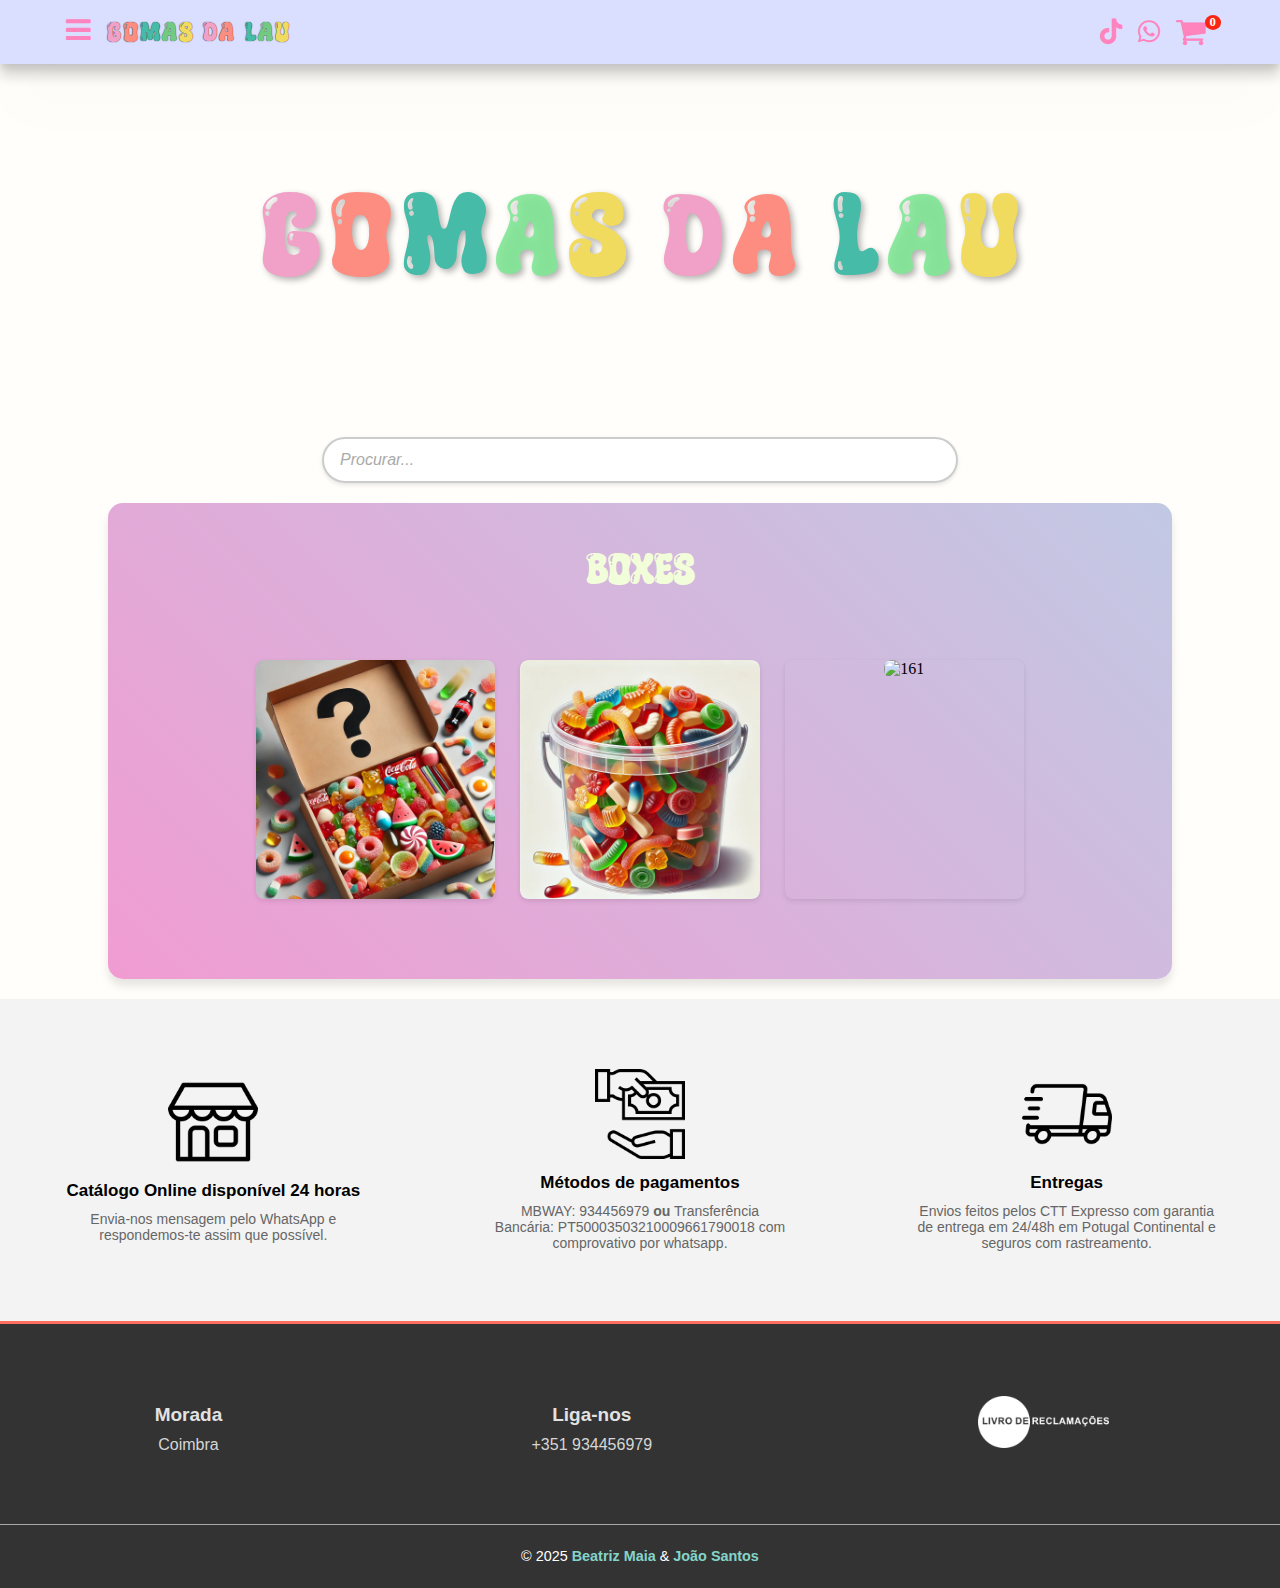
==== boxes.html @ c2cde763 "fixes" ====
<!DOCTYPE html>
<html lang="pt-PT">
<head>
    <meta charset="UTF-8">
    <meta name="viewport" content="width=device-width, initial-scale=1.0">
    <link rel="stylesheet" href="utils.css" type="text/css" >
    <link rel="stylesheet" href="styles.css" type="text/css" >
    <link rel="stylesheet" href="css/boxes.css" type="text/css" >

    <link rel="stylesheet" href="https://cdnjs.cloudflare.com/ajax/libs/font-awesome/5.15.3/css/all.min.css">
    <link rel="stylesheet" href="https://cdnjs.cloudflare.com/ajax/libs/font-awesome/4.7.0/css/font-awesome.min.css">
    
    <!-- PDF -->
    <script src="https://cdnjs.cloudflare.com/ajax/libs/jspdf/2.5.1/jspdf.umd.min.js"></script>
    <link rel="icon" type="image/png" href="images/candy.png">


    <title>GOMASDALAU</title>
</head>
<body>
    <div class="emojis">

        <div class="emoji">
            🍬
        </div>
        <div class="emoji">
            🍫
        </div>
        <div class="emoji">
            🍰
        </div>
        <div class="emoji">
            🧁
        </div>
        <div class="emoji">
            🍭
        </div>
        <div class="emoji">
            🧸
        </div>
        <div class="emoji">
            🍓
        </div>
        <div class="emoji">
            🐻‍❄️
        </div>
        <div class="emoji">
            🌈
        </div>
        <div class="emoji">
            📍
        </div>
        
      </div>

      <header> 
        <nav class="nav_bar">
            <div class="menu_1">
            <div class="menu">
                <button id="menu-toggle" aria-label="Abrir menu">
                    <i class="fa fa-bars" aria-hidden="true"></i>
                </button>
                <div id="menu-content" class="menu-dropdown">
                    <ul>
                        <li><a href="index.html">Todos os produtos</a></li>
                        <li><a href="gomaskilo.html">Gomas ao Kilo</a></li>
                        <li><a href="tuboslinhas.html">Tubos e Linhas</a></li>
                        <li><a href="linguas.html">Linguas</a></li>
                        <li><a href="pastilhas.html">Pastilhas</a></li>
                        <li><a href="gomasxxl.html">Gomas XXL</a></li>
                        <li><a href="gomaspicantes.html">Gomas Picantes</a></li>
                        <li><a href="marshmallows.html">Marshmallows</a></li>
                        <li><a href="chocolates.html">Chocolates</a></li>
                        <li><a href="outros.html">Outros</a></li>
                    </ul>
                </div>
            </div>
            
            
            <div class="nomeloja" onclick="window.location.href='index.html'" onmouseover="this.style.cursor='pointer'">
                <span style="color: #f1a1c7;">G</span>
                <span style="color: #FD8D81;">O</span>
                <span style="color: #46BBA8;">M</span>
                <span style="color: #80e795e6;">A</span>
                <span style="color: #f1db5f;">S</span>
                <span style="color: #f1a1c7; margin-left:5%">D</span>
                <span style="color: #FD8D81; margin-right:5%">A</span>
                <span style="color: #46BBA8;">L</span>
                <span style="color: #80e795e6;">A</span>
                <span style="color: #f1db5f;">U</span>
            </div>
        </div>
            <ul>
                <li>
                    <a href="https://www.tiktok.com/@gomasdalau" target="_blank">
                        <i class="fab fa-tiktok"></i>
                    </a>
                </li>
                <li>
                    <a href="https://wa.me/+351934456979" target="_blank">
                        <i class="fab fa-whatsapp"></i>
                    </a>
                </li>
                <li>
                    <a id="cart-icon" onclick="updateCartPopup()">
                        <i class="fa fa-shopping-cart" style="font-size:2rem;"></i>
                        <span id="cart-count">0</span>
                    </a>
                </li>
            </ul>
        </nav>
    </header>
    
    


    <!-- Cart Popup -->
    <div id="cart-popup" class="cart-popup">
        <div class="cart-popup-content">
            <div id="close-popup" class="close-popup" onclick="switchToCart()">
                <span id="close-popup-span">&times;</span>
            </div>
            <h3 id="cart-title">Carrinho 🛒</h3>
            <h5 id="cart-error" style="color:red;"></h5>
            
            <div id="cart-view">
                <div id="cart-items-list"></div> <!-- Cart items will be displayed here -->
                <p id="total-price">Total: 0€</p>
                <input type="checkbox" id="sacoINDIVIDUAL" name="extra-bag" value="Quer um saco extra para separar as gomas?" onchange="toggleInput()">
                <label for="sacoINDIVIDUAL">Quer um saco extra para separar as gomas?</label>
                <input type="number" id="quantity" name="quantity" min="1" max="100" disabled onchange="updateNSacos()">
                <button id="next-btn" onclick="switchToDetails()">Continuar</button>
            </div>

            <div id="details-view" style="display: none;">
                <div class="details">
                    <div>
                        <input type="text" id="user-name" placeholder="Primeiro Nome" autocomplete="off">
                    </div>
                    <div>
                        <input type="text" id="user-name2" placeholder="Apelido" autocomplete="off">
                    </div>
                    <div>
                        <input type="email" id="user-email" placeholder="Email" autocomplete="off">
                    </div>
                    <div>
                        <select id="user-country" name="country" onchange="calcularPortes();">
                            <option value="none" disabled selected>Escolha o seu país</option>
                            <option value="Alemanha">Alemanha</option>
                            <option value="Áustria">Áustria</option>
                            <option value="Bélgica">Bélgica</option>
                            <option value="Eslováquia">Eslováquia</option>
                            <option value="Eslovénia">Eslovénia</option>
                            <option value="França">França</option>
                            <option value="Grécia">Grécia</option>
                            <option value="Holanda">Holanda</option>
                            <option value="Hungria">Hungria</option>
                            <option value="Irlanda">Irlanda</option> 
                            <option value="Itália">Itália</option>
                            <option value="Lituânia">Lituânia</option>
                            <option value="República Checa">República Checa</option>
                            <option value="Estónia">Estónia</option>
                            <option value="Finlândia">Finlândia</option>
                            <option value="Letónia">Letónia</option>
                            <option value="Malta">Malta</option>
                            <option value="Polónia">Polónia</option>
                            <option value="Suécia">Suécia</option>
                            <option value="Dinamarca">Dinamarca</option>
                            <option value="Espanha">Espanha</option>
                            <option value="Portugal Continental">Portugal Continental</option>
                            <option value="Portugal Ilhas">Portugal Ilhas</option>
                        </select>                   
                    </div>
                    <div>
                        <input type="text" id="user-address" placeholder="Morada" autocomplete="off">
                    </div>
                    <div>
                        <input type="text" id="user-postalcode" placeholder="Código postal" autocomplete="off">
                    </div>
                    <div>
                        <input type="number" id="user-phone" placeholder="Telefone" autocomplete="off">
                    </div> 
                    <div>
                        <input type="number" id="user-nif" placeholder="NIF (fatura)" autocomplete="off">
                    </div>
                </div>

                <div style="display:flex; justify-content: center;">
                    <div style="width:80%;">
                        <p id="total-price2">Total: 0€</p>
                        <div class="desconto">
                            <input type="text" id="desconto" placeholder="Código de desconto" autocomplete="off"> 
                            <button id="aplicar-desconto" onclick="applyDiscount()">Aplicar</button>
                        </div>
                        
                        <div class="details-btns">
                            <button id="em-mao" onclick="em_mao()" style="background-color: #FD8D81;">Em mão</button>
                            <button id="download-pdf-btn" onclick="generatePDF()" disabled>Download PDF</button>
                        </div>
                        </div>  
                    
                    </div>
                 </div>
        </div>
    </div>
    

    <section class="titulo"> 
        <p id="titulo_loja">
            <span style="color: #f1a1c7; text-shadow: 3px 3px 6px rgba(0, 0, 0, 0.3);">G</span>
            <span style="color: #FD8D81; text-shadow: 3px 3px 6px rgba(0, 0, 0, 0.3);">O</span>
            <span style="color: #46BBA8; text-shadow: 3px 3px 6px rgba(0, 0, 0, 0.3);">M</span>
            <span style="color: #80e795e6; text-shadow: 3px 3px 6px rgba(0, 0, 0, 0.3);">A</span>
            <span style="color: #f1db5f; text-shadow: 3px 3px 6px rgba(0, 0, 0, 0.3);">S</span>
            <span style="color: #f1a1c7; margin-left:1.2%; text-shadow: 3px 3px 6px rgba(0, 0, 0, 0.3);">D</span>
            <span style="color: #FD8D81; margin-right:1.2%; text-shadow: 3px 3px 6px rgba(0, 0, 0, 0.3);">A</span>
            <span style="color: #46BBA8; text-shadow: 3px 3px 6px rgba(0, 0, 0, 0.3);">L</span>
            <span style="color: #80e795e6; text-shadow: 3px 3px 6px rgba(0, 0, 0, 0.3);">A</span>
            <span style="color: #f1db5f; text-shadow: 3px 3px 6px rgba(0, 0, 0, 0.3);">U</span>
        </p>        
    </section>


    <input type="text" id="search-bar" placeholder="Procurar..." onkeyup="searchProducts()">


    <main>
        <section class="section_produtos">
            <div class="produtos_header">

            <p id="titulo_produtos">Boxes</p>

            <div class="produtos_boxes">
                <div class="produto" id="8001">
                    <div class="img-container">
                        <img src="images/categoria-boxes.jpg" alt="159" border="0">
                        <div class="overlay">
                            <p class="nome">Box Mistério</p>
                            <select id="preço-box" class="sabores">
                                <option value="10">10€</option>
                                <option value="20">20€</option>
                                <option value="30">30€</option>
                                <option value="40">40€</option>
                                <option value="50">50€</option>
                            </select>
                            <button class="selecionar-box" data-id="8001">Selecionar</button>
                        </div>
                    </div>
                </div>
                <div class="produto" id="8002">
                    <div class="img-container">
                        <img src="images/balde.jpeg" alt="160" border="0">
                        <div class="overlay">
                            <p class="nome">Balde 2,5 kilos (tubos, linguas,linhas, gomas e marshmallow)</p>
                            <p class="descricao">30€ cada</p>
                            <button class="selecionar-box" data-id="8002">Selecionar</button>
                        </div>
                    </div>
                </div>
                <div class="produto" id="8003">
                    <div class="img-container">
                        <img src="https://i.ibb.co/bMYB4TYL/Captura-de-ecr-2025-02-04-034018.png" alt="161" border="0">
                        <div class="overlay">
                            <p class="nome">Box degustação</p>
                            <select id="preço-box2" class="sabores">
                                <option value="1">1 goma de cada</option>
                                <option value="2">2 gomas de cada</option>
                            </select>
                            <button class="selecionar-box" data-id="8003">Selecionar</button>
                        </div>
                    </div>
                </div>
               
               
            </div>
            <button id="ver-mais" class="ver-mais">Ver Mais</button>


        </section>
        <section class="info-section">
            <div class="info-item">
                <img src="images/shop.png" alt="Loja">
                <h3>Catálogo Online disponível 24 horas</h3>
                <p>Envia-nos mensagem pelo WhatsApp e respondemos-te assim que possível.</p>
            </div>
            <div class="info-item">
                <img src="images/pay.png" alt="Pagamento">
                <h3>Métodos de pagamentos</h3>
                <p>MBWAY: 934456979 <b>ou</b> Transferência Bancária: PT50003503210009661790018 com comprovativo por whatsapp. </p>
            </div>
            <div class="info-item">
                <img src="images/express-delivery.png" alt="Entregas">
                <h3>Entregas</h3>
                <p>Envios feitos pelos CTT Expresso com garantia de entrega em 24/48h em Potugal Continental e seguros com rastreamento.</p>
            </div>
        </section>
    </main>

    <button id="goToTop">↑</button>

   
    <section class="contactos">
        <div class="contactos-item">
            <h3>Morada</h3>
            <p>Coimbra</p>
        </div>
        <div class="contactos-item">
            <h3>Liga-nos</h3>
            <p>+351 934456979</p>
        </div>
        <div class="contactos-item">
            <a href="https://www.livroreclamacoes.pt/Inicio/" target="_blank" rel="noopener noreferrer" style="display:inline-block">
                <img src="images/livro_reclamacao.png" alt="livro_reclamacoes">
            </a>
        </div>
    </section>
   <footer>
    <p>
        &copy; 2025 
        <a href="https://github.com/BeatrizMaia02" target="_blank">Beatriz Maia</a> 
        & <a href="https://github.com/joaosantoss12" target="_blank">João Santos</a | All rights reserved
    </p>
</footer>

    <script src="javascript.js"></script>
    
</body>
</html>
---- utils.css ----
@font-face {
    font-family: "SuperShiny";
    src: url("fonts/SuperShiny.ttf") format("truetype");
}

@import url("https://fonts.googleapis.com/css2?family=Arimo:ital,wght@0,400..700;1,400..700&display=swap");

*{
    margin:0;
    padding:0;   
}

/* SCROLLBAR */
::-webkit-scrollbar
{
	width: 12px;
  background-color: #333333;
	
}

::-webkit-scrollbar-thumb
{
	background-color:#F1A1C7;
}

.emoji {
    color: #fff;
    font-size: 25px;
    font-family: Arial;
    text-shadow: 0 0 5px #000;
  }
  
  @-webkit-keyframes emojis-fall {
    0% {
      top: -10%;
    }
    100% {
      top: 100%;
    }
  }
  @-webkit-keyframes emojis-shake {
    0% {
      -webkit-transform: translateX(0px);
      transform: translateX(0px);
    }
    50% {
      -webkit-transform: translateX(20px);
      transform: translateX(20px);
    }
    100% {
      -webkit-transform: translateX(0px);
      transform: translateX(0px);
    }
  }
  @keyframes emojis-fall {
    0% {
      top: -10%;
    }
    100% {
      top: 100%;
    }
  }
  @keyframes emojis-shake {
    0% {
      transform: translateX(0px);
    }
    25% {
      transform: translateX(15px);
    }
    50% {
      transform: translateX(-15px);
    }
    100% {
      transform: translateX(0px);
    }
  }
  
  .emoji {
    position: fixed;
    top: -10%;
    z-index:-1;
    -webkit-user-select: none;
    -moz-user-select: none;
    -ms-user-select: none;
    user-select: none;
    cursor: default;
    -webkit-animation-name: emojis-fall, emojis-shake;
    -webkit-animation-duration: 5s, 3s;
    -webkit-animation-timing-function: linear, ease-in-out;
    -webkit-animation-iteration-count: infinite, infinite;
    -webkit-animation-play-state: running, running;
    animation-name: emojis-fall, emojis-shake;
    animation-duration: 5s, 3s;
    animation-timing-function: linear, ease-in-out;
    animation-iteration-count: infinite, infinite;
    animation-play-state: running, running;
  }
  .emoji:nth-of-type(0) {
    left: 1%;
    -webkit-animation-delay: 0s, 0s;
    animation-delay: 0s, 0s;
  }
  .emoji:nth-of-type(1) {
    left: 10%;
    -webkit-animation-delay: 1s, 1s;
    animation-delay: 1s, 1s;
  }
  .emoji:nth-of-type(2) {
    left: 20%;
    -webkit-animation-delay: 6s, 0.5s;
    animation-delay: 6s, 0.5s;
  }
  .emoji:nth-of-type(3) {
    left: 30%;
    -webkit-animation-delay: 4s, 2s;
    animation-delay: 4s, 2s;
  }
  .emoji:nth-of-type(4) {
    left: 40%;
    -webkit-animation-delay: 2s, 2s;
    animation-delay: 2s, 2s;
  }
  .emoji:nth-of-type(5) {
    left: 50%;
    -webkit-animation-delay: 8s, 3s;
    animation-delay: 8s, 3s;
  }
  .emoji:nth-of-type(6) {
    left: 60%;
    -webkit-animation-delay: 6s, 2s;
    animation-delay: 6s, 2s;
  }
  .emoji:nth-of-type(7) {
    left: 70%;
    -webkit-animation-delay: 2.5s, 1s;
    animation-delay: 2.5s, 1s;
  }
  .emoji:nth-of-type(8) {
    left: 80%;
    -webkit-animation-delay: 1s, 0s;
    animation-delay: 1s, 0s;
  }
  .emoji:nth-of-type(9) {
    left: 90%;
    -webkit-animation-delay: 3s, 1.5s;
    animation-delay: 3s, 1.5s;
  }






body{
    background-position: center;
    background-repeat: no-repeat;
    background-size: cover;
    text-align:center;
    background: #fffefb;
    background-size: 200% 200%;
}

header{
    position: sticky;
    top: 0;
    z-index: 99;
    background-color: #fff;
    box-shadow: rgba(0, 0, 0, 0.01) 0px 54px 55px, rgba(214, 214, 214, 0.12) 0px -12px 30px, rgba(94, 94, 94, 0.12) 0px 4px 6px, rgba(0, 0, 0, 0.17) 0px 12px 13px, rgba(0, 0, 0, 0.09) 0px -3px 5px;
}
.nav_bar {
    display: flex;
    justify-content: space-between;
    height: 64px; 
    background-color: #dadfff;
    padding:0 50px;
    
}

.nomeloja{
    display: flex;
    align-items: center;
    text-transform: uppercase;
    font-size: 1.9rem;
    font-family: "SuperShiny";
    letter-spacing: 2px;
    text-shadow: #000 0px 0px 1px;
}

.nav_bar > ul{
    display: flex;
    padding-right: 24px;
    gap: 16px;
    align-items: center;
}

.nav_bar > ul > li{
    list-style: none;
}

.nav_bar > ul > li > a{
    text-decoration: none;
    color: var(--dark-gray);
    font-size: 1rem;
    
}

.hbar-container{
    display: flex;
    justify-content: space-between;
    align-items: center;
}

i.fa-tiktok {
    font-size: 1.6em; /* Adjust the size of the Instagram icon */
    color: #ff84be; /* Set the color of the icon */
    text-decoration: none; /* Remove underline */
}

i.fa-tiktok:hover {
    color: #ff71b9; /* Change color on hover */
    cursor: pointer;
}

i.fa-whatsapp {
    font-size: 1.6em; /* Adjust the size of the Instagram icon */
    color: #ff84be; /* Set the color of the icon */
    text-decoration: none; /* Remove underline */
}

i.fa-whatsapp:hover {
    color: #ff71b9; /* Change color on hover */
    cursor:pointer;
}

i.fa-shopping-cart {
    font-size: 1.6em; /* Adjust the size of the Instagram icon */
    color: #ff84be; /* Set the color of the icon */
    text-decoration: none; /* Remove underline */
}
i.fa-shopping-cart:hover{
    color: #ff71b9; /* Change color on hover */
    cursor:pointer;
}
#cart-count{
  font-size: 1.5em;
  color: #ff84be;
}




#titulo_loja{
  font-family: "SuperShiny";  
  font-size: 8rem;
  padding: 100px 0;
}

#titulo_loja span{
  margin: 0 -1%;
}



@media screen and (max-width: 991px) {
  #titulo_loja{
    font-size: 4.5rem;}

  .contactos {
    padding: 50px 0;
      flex-direction: column;
      align-items: center;
      gap: 25px;
  }

  .contactos-item {
      text-align: center;
  }

}

@media screen and (max-width: 576px) {
 
  #titulo_loja{
    font-family: "SuperShiny";  
    font-size: 3.5rem;
    padding: 100px 0;
  }
  
  .nav_bar{
      padding:0 0px;
  }

  .nav_bar > ul{
    padding-right: 20px;
    gap: 10px;
    align-items: center;
  }

  
  .contactos {
    flex-direction: column;
    align-items: center;
  }

.contactos-item {
    text-align: center;
    margin-bottom: 20px;
  }
  
  }


  @media screen and (max-width: 350px) {
 
    #titulo_loja{
      font-family: "SuperShiny";  
      font-size: 3rem;
      padding: 100px 0;
    }
    
    .nav_bar{
        padding:0 0px;
    }
  
    .nav_bar > ul{
      padding-right: 20px;
      gap: 5px;
      align-items: center;
    }
  
    .nav_bar > ul > li i {
      font-size: 20px; 
  }
  
    
    .contactos {
      flex-direction: column;
      align-items: center;
    }
  
  .contactos-item {
      text-align: center;
      margin-bottom: 20px;
    }
    
    }


.info-section {
  display: flex;
  justify-content: space-around;
  align-items: center;
  background-color: #f3f3f3;
  padding: 70px 0;
  font-family: 'Arimo', sans-serif;
}

.contactos{
  display: flex;
  justify-content: space-around;
  align-items: center;
  background-color: #333;
  padding: 70px 0;
  font-family: 'Arimo', sans-serif;
  border-top: 3px solid #FF6F61; 
}

.info-item {
  text-align: center;
  max-width: 300px;
}

.contactos-item {
  text-align: center;
  max-width: 300px;
  color: #e2e2e2;
}

.contactos-item  h3 {
  margin: 10px 0;
  font-size: 19px;
}

.contactos-item  p {
  color: #d6d6d6;
  font-size: 16px;
}
.contactos-item img {
  width: 80%;
  height: 80%;
}
.info-item img {
  width: 30%;
  height: 30%;
}

.info-item h3 {
  margin: 10px 0;
  font-size: 17px;
}

.info-item p {
  color: #666;
  font-size: 14px;
}


footer {
  background-color: #333; /* Fundo escuro */
  color: #fff; /* Texto claro para contraste */
  padding: 20px 10px; /* Espaçamento interno */
  text-align: center; /* Centralizar conteúdo */
  font-size: 0.9rem; /* Tamanho de fonte ajustado */
  border-top: 1px solid #a9a9a9; /* Linha decorativa no topo */
  font-family: 'Arial', sans-serif; /* Tipografia moderna */

  z-index: 99;
}

footer p {
  margin: 0; /* Remover margens padrão */
  line-height: 1.6; /* Melhorar espaçamento entre linhas */
}

footer a {
  color: #84d4c9;/* Cor destacada para links */
  text-decoration: none; /* Remover sublinhado */
  font-weight: bold; /* Links em negrito */
}

footer a:hover {
  text-decoration: underline; /* Mostrar sublinhado ao passar o rato */
}
---- styles.css ----
#titulo_produtos{
    font-family: "SuperShiny";
    font-size: 40px;
    margin-top: 20px;
    color: rgb(255, 255, 216);
}

#search-bar {
  padding: 12px 16px;
  font-size: 16px;
  width: 100%;
  max-width: 600px;
  margin: 20px auto;
  display: block;
  border: 2px solid #ccc;
  border-radius: 25px;
  outline: none;
  box-shadow: 0 2px 4px rgba(0, 0, 0, 0.1);
  transition: all 0.3s ease;
}

#search-bar:focus {
  border-color: #efa6cd;
  box-shadow: 0 4px 8px rgba(167, 76, 175, 0.2);
}

#search-bar::placeholder {
  color: #aaa;
  font-style: italic;
}

#kilos-label{
  font-weight: bold;
  letter-spacing: 1.5px;
  color: #46BBA8;
  text-shadow: 0 1px 1px rgba(0, 0, 0, 0.5);
  font-family: 'Arial', sans-serif; /* Tipografia moderna */
}
#kilos{
  font-weight: bold;
  border-radius: 9px;
  padding: 5px 10px;
  border: 1px solid #288071;
}
#kilos::placeholder{
  color:black;
}




.section_produtos {
    display: flex;
    flex-direction: column;
    align-items: center;
    justify-content: center;
    flex-wrap: wrap;
    margin: 20px auto; 
    padding: 20px;
    width: 80%; 
    max-width: 1200px; 
    background: linear-gradient(45deg, #ff8ecc, #a1e8f1); 
    background-size: 200% 200%; 
    border-radius: 15px; 
    box-shadow: 0 7px 8px rgba(0, 0, 0, 0.1); 
    animation: gradientAnimation 3s ease infinite; 
}

@keyframes gradientAnimation {
    0% {
        background-position: 0% 50%;
    }
    50% {
        background-position: 100% 50%;
    }
    100% {
        background-position: 0% 50%;
    }
}
.section_produtos {
    padding: 20px;
    text-align: center;
    z-index: 1;
}

.section_produtos p#titulo_produtos {
    font-size: 3em;
    margin-bottom: 20px;
    color: #f2fed9;
}

.produtos {
    max-width: 100%;
    display: grid;
    grid-template-columns: repeat(5, 1fr);
    gap: 33px;
    padding: 10px;
} 


.indisponivel img {
  filter: grayscale(100%);
  opacity: 0.5;
}

.indisponivel .selecionar {
  cursor: not-allowed;
  background-color: grey;
}





.produto {
    position: relative;
    overflow: hidden;
    border-radius: 8px;
    box-shadow: 0 2px 5px rgba(0, 0, 0, 0.1);
    transition: transform 0.2s ease;
    width: 100%; /* Flexible width to adapt to grid layout */
    aspect-ratio: 1; /* Enforces a square shape */
}
.produto:hover {
    transform: scale(1.05);
    transition: transform 0.3s ease;
}

.selected::after {
  content: "✅";
  position: absolute;
  top: 10px; /* Adjust as needed */
  right: 10px; /* Adjust as needed */
  font-size: 1.2rem; /* Adjust size */
  color: #007622; /* Match the border color or another accent color */
  background-color: white; /* Optional: Add background for better visibility */
  border-radius: 50%; /* Optional: Rounded background */
  padding: 0.3rem; /* Optional: Space around emoji */
}


.img-container {
    position: relative;
    width: 100%;
    height: 100%;
}

.img-container img {
    width: 100%;
    height: 100%;
    object-fit: cover; /* Ensures the image fills the container without distortion */
    border-radius: 8px;
}

.overlay {
    position: absolute;
    top: 0;
    left: 0;
    width: 100%;
    height: 100%;
    background: rgba(255, 255, 255, 0.8);
    opacity: 0;
    display: flex;
    flex-direction: column;
    justify-content: center;
    align-items: center;
    transition: opacity 0.3s ease;
    border-radius: 8px;
}

.produto:hover .overlay {
    opacity: 1;
}

.overlay .nome {
    font-size: 1.4rem;
    color: #3d3c3c;
    margin-bottom: 10px;
    font-weight: bold;
    font-family: "SuperShiny";
    letter-spacing: 1.5px; /* Ajustar espaçamento entre letras */
}

.overlay .descricao {
    font-size: 1rem;
    color: #4e4e4e;
    margin-bottom: 4%;
    text-align: center;
    font-weight: 600;
}

.overlay .selecionar, 
.overlay .selecionar-tl, 
.overlay .selecionar-li, 
.overlay .selecionar-pa, 
.overlay .selecionar-xxl,
.overlay .selecionar-pic,
.overlay .selecionar-ma,
.overlay .selecionar-cho,
.overlay .selecionar-box,
.overlay .selecionar-outros,
.overlay .selecionar-tll,
.overlay .selecionar-gtll{
    padding: 10px 15px;
    background-color: #46BBA8;
    color: white;
    border: none;
    border-radius: 4px;
    font-size: 0.9rem;
    transition: background 0.3s ease;
    font-family: 'Arimo', sans-serif;
}

.overlay .selecionar:hover, 
.overlay .selecionar-tl:hover, 
.overlay .selecionar-li:hover, 
.overlay .selecionar-pa:hover, 
.overlay .selecionar-xxl:hover,
.overlay .selecionar-pic:hover,
.overlay .selecionar-ma:hover,
.overlay .selecionar-cho:hover,
.overlay .selecionar-box:hover,
.overlay .selecionar-outros:hover,
.overlay .selecionar-tll:hover,
.overlay .selecionar-gtll:hover{
    background-color: #2f8e82;
    background-color: #f589bb;
    cursor: pointer;
    font-family: 'Arimo', sans-serif;
}

#kilos-label{
  font-size: 1.2em;
  font-family: 'Arial', sans-serif; /* Tipografia moderna */
}


/* SHOPPING CART */
.click-notification {
  position: fixed;
  top: 20px; 
  left: 50%;
  transform: translateX(-50%); 
  background-color: #F1A1C7;
  color: #fff;
  padding: 10px;
  border-radius: 5px;
  font-size: 14px;
  font-weight: bold;
  box-shadow: 0 4px 8px rgba(0, 0, 0, 0.2);
  z-index: 1000;
  pointer-events: none;
  transition: opacity 0.5s ease, transform 0.5s ease;
  opacity: 1;
}

#cart-icon {
  position: relative;
  text-decoration: none;
  color: #FD8D81;
  font-size: 1.5rem;
}

#cart-icon:hover {
  color: #46BBA8;
}

#cart-count {
  position: absolute;
  top: -25%;
  right: -50%;
  background: #fa2613;
  color: white;
  border-radius: 50%;
  padding: 0 5px;
  font-size: 0.8rem;
  font-weight: bold;
}


/* Cart Popup Styles */
.cart-popup {
  display: none; 
  position: fixed;
  top: 0;
  left: 0;
  width: 100%;
  height: 100%;
  background-color: rgba(0, 0, 0, 0.5);
  z-index: 9999; 
  justify-content: center;
  align-items: center;
}

.cart-popup-content {
  background-color: #dadfff;
  padding: 10px;
  border-radius: 10px;
  width: 100%;
  max-width: 400px;
  text-align: center;
  box-shadow: 0 4px 8px rgba(0, 0, 0, 0.1);
}

#close-popup {
  display: flex;
  justify-content: flex-end;
  font-size: 2rem;
}
#close-popup span:hover {
  color: #ff0000;
  cursor: pointer;
}

#cart-items-list .cart-item {
  background-color: #fcfcfc;
  align-items: center;
  justify-content: space-between;
  margin: 5px 0;
  padding: 10px;
  border: 2px solid #b5b5b5;
  border-radius: 5px;
}

.cart-item-content {
  display: flex;
  align-items: center;
  gap: 10px;
}

.cart-item-image {
  width: 50px;
  height: 50px;
  object-fit: cover;
  border-radius: 5px;
}

.cart-item-details {
  flex: 1;
}

.cart-item-details p {
  margin: 0;
  font-size: 1rem;
  font-family: 'Segoe UI', Tahoma, Geneva, Verdana, sans-serif;
}

#cart-items-list .cart-item .delete-item{
  border:none; background:none; cursor:pointer;
  color: rgb(255, 90, 90);
}
#cart-items-list .cart-item .delete-item:hover{
  color:rgb(177, 0, 0);
}

#cart-items-list, .details {
  margin: 20px 10%;
  max-height: 300px;
  overflow-y: auto;
  flex-direction: column;
  align-items: center;
}


#total-price{
  font-size: 1.2rem;
  font-weight: bold;
  margin-top: 20px;
  font-family:'Segoe UI', Tahoma, Geneva, Verdana, sans-serif
}
#total-price2{
  font-size: 1rem;
  font-weight: bold;
  font-family:'Segoe UI', Tahoma, Geneva, Verdana, sans-serif
}

.details-btns{
  display:flex; justify-content: center; width:100%;
}
.details-btns button{
  margin: 0 15px;
}

.details input, select {
  width: 80%;
  padding: 10px 15px; /* Add some padding for better readability */
  margin: 5px 0; /* Add space between inputs */
  border: 1px solid #ccc; /* Light border color */
  border-radius: 8px; /* Rounded corners */
  font-size: 16px; /* Comfortable font size */
  box-shadow: 0 2px 4px rgba(0, 0, 0, 0.1); /* Subtle shadow for depth */
  transition: border-color 0.3s, box-shadow 0.3s; /* Smooth transition for hover and focus */
}

.details input:focus {
  border-color: #ab6685; /* Highlighted border color on focus */
  box-shadow: 0 3px 6px rgba(0, 0, 0, 0.2); /* Slightly more prominent shadow on focus */
  outline: none; /* Remove the default blue outline */
}

.details input::placeholder {
  color: #888; /* Subtle placeholder color */
  font-style: italic; /* Italicized placeholder text */
}


  /* Estilo geral para o select */
/* Quando o select é focado */
#user-country:focus {
  border-color: #ab6685;
  background-color: #fff;
  outline: none;
}

/* Estilo para as opções dentro do select */
#user-country option {
  padding: 10px;
  font-size: 16px;
  color: #333;
  background-color: #fff;
}

/* Para a opção desabilitada e com texto de placeholder */
#user-country option:disabled {
  color: #999;
  background-color: #f2f2f2;
}

/* Estilo para quando o usuário passa o mouse sobre uma opção */
#user-country option:hover {
  background-color: #ab6685;
  color: white;
}



.desconto{
  display: flex; justify-content: space-evenly;
}
.desconto input{
  width: 50%;
  margin-top: 10px; 
  padding: 10px 12px;
  border: none;
  border-radius: 5px;
  font-size: 14px;
  text-align: center;
}


#add_kilos:not(:enabled), #add_kilos_random:not(:enabled), #download-pdf-btn:not(:enabled), #next-btn:not(:enabled){
  background-color: #585858;
  color: white;
  padding: 10px 12px;
  border: none;
  border-radius: 5px;
  font-size: 14px;
  cursor: pointer;
  margin-top: 10px; 
}

#add_kilos:not(:disabled), #add_kilos_random:not(:disabled), #next-btn:not(:disabled), #download-pdf-btn:not(:disabled), #aplicar-desconto, #em-mao {
  background-color: #c37498;
  color: white;
  padding: 10px 12px;
  border: none;
  border-radius: 5px;
  font-size: 14px;
  cursor: pointer;
  margin-top: 10px; 
  transition: background-color 0.3s ease, transform 0.2s ease;
}

#add_kilos:not(:disabled):hover, #add_kilos_random:not(:disabled):hover, #download-pdf-btn:not(:disabled):hover, #next-btn:not(:disabled):hover, #aplicar-desconto:hover {
    background-color: #ab6685;
    transform: scale(1.05);
  }


.produto.hidden {
  display: none;
}

.ver-mais {
  display: block;
  margin: 20px auto;
  padding: 15px 45px;
  background-color: #6f90b6;
  color: white;
  border: none;
  border-radius: 8px;
  cursor: pointer;
  font-size: 1rem;
}

.ver-mais:hover {
  background-color: #5f7a98;
}

#menu-toggle {
  background-color: transparent;
  border: none;
  color: #ff84be;
  cursor: pointer;
  font-size: 1.8rem;
  display: flex;
  align-items: center;
  justify-content: center;
  padding: 16px;
  transition: color 0.3s ease;
}

#menu-toggle:hover {
  color: #f1a1c7;
}

/* Container do menu */
.menu {
  position: relative;
  display: inline-block;
}

.menu_1{
  display: flex;
}

/* Estilo do dropdown */
.menu-dropdown {
  position: absolute;
  top: 110%; /* Distância do botão */
  left: 0;
  background-color: white;
  border-radius: 8px;
  box-shadow: 0 4px 8px rgba(0, 0, 0, 0.2);
  overflow: hidden;
  width: 220px;
  display: none; /* Escondido por padrão */
  z-index: 1000;
}

/* Quando o menu está ativo, ele aparece */
.menu-dropdown.active {
  display: block;
  animation: fadeIn 0.3s ease-in-out;
}

/* Estilo da lista no dropdown */
.menu-dropdown ul {
  list-style: none;
  margin: 0;
  padding: 0;
}

.menu-dropdown li {
  border-bottom: 1px solid #eee;
}

.menu-dropdown li:last-child {
  border-bottom: none;
}

.menu-dropdown li a {
  text-decoration: none;
  color: #333;
  display: block;
  padding: 12px 16px;
  font-size: 0.9rem;
  transition: background-color 0.2s ease, color 0.2s ease;
  font-family: 'DM Sans';
}

.menu-dropdown li a:hover {
  background-color: #f1a1c7;
  color: white;
}
.descricao{
  font-family: 'Arimo', sans-serif;
}
/* Animação suave ao abrir o menu */
@keyframes fadeIn {
  from {
      opacity: 0;
      transform: translateY(-10px);
  }
  to {
      opacity: 1;
      transform: translateY(0);
  }
}






#goToTop {
  position: fixed;
  bottom: 20px;
  right: 20px;
  display: none;
  background-color: #46BBA8;
  color: white;
  border: none;
  border-radius: 50%;
  width: 50px;
  height: 50px;
  font-size: 18px;
  cursor: pointer;
  box-shadow: 0px 4px 6px rgba(0, 0, 0, 0.2);
  transition: opacity 0.3s ease-in-out;
}

#goToTop:hover {
  background-color: #85E297;
}


.sabores {
  font-size: 14px; /* Texto menor */
  padding: 4px; /* Menos espaço interno */
  width: 120px; /* Ajusta a largura */
  border-radius: 4px; /* Canto arredondado */
  margin-bottom: 10px;
}

.sabores-label {
  font-size: 0.9rem;
  font-family: 'Arimo', sans-serif;
  color: #2a2a2a;
  font-weight: bold;
}



@media screen and (max-width: 1400px) {
  .overlay .nome{
    font-size:1.1rem;
  }
}

@media screen and (max-width: 1200px) {
  .produtos {
      grid-template-columns: repeat(4, 1fr);
      max-width: 90%;
  }
}

@media screen and (max-width: 992px) {
  .produtos {
      grid-template-columns: repeat(3, 1fr);
  }
}



@media screen and (max-width: 768px) {
  .produtos {
      grid-template-columns: repeat(2, 1fr);
  }
  
  #search-bar {
    padding: 12px 16px;
    font-size: 16px;
    width: 60%;
    max-width: 600px;
    margin: 20px auto;
    display: block;
    border: 2px solid #ccc;
    border-radius: 25px;
    outline: none;
    box-shadow: 0 2px 4px rgba(0, 0, 0, 0.1);
    transition: all 0.3s ease;
  }
}

@media screen and (max-width: 576px) {
  .produtos {
      grid-template-columns: repeat(2, 1fr);
  }

  .info-section {
      flex-direction: column;
      align-items: center;
  }

  .info-item {
      text-align: center;
      margin-bottom: 20px;
  }


  .overlay .nome {
    font-size: 1rem;

  }

  #kilos-label{
    font-weight: bold;
    letter-spacing: 0.7px;
    color: #46BBA8;
    text-shadow: 0 1px 1px rgba(0, 0, 0, 0.5);
    font-family: 'Arial', sans-serif; /* Tipografia moderna */
  }

}

@media screen and (max-width: 480px) {
  .produtos {
      grid-template-columns: repeat(1, 1fr);
  }

  .overlay .nome{
    font-size:1.3rem;
  }
}

@media screen and (max-width: 440px) {
  #titulo_loja{
    font-size: 3rem;
  }
}

@media screen and (max-width: 380px){
  .nomeloja {
    display:none;
  }
}



.slider{
  display: flex;
  justify-content: center; /* Centers horizontally */
  align-items: center; /* Centers vertically */
}
---- css/boxes.css ----
.produtos_boxes {
    display: grid;
    grid-template-columns: repeat(3, 1fr);
    gap: 25px;
    margin: 40px auto;
    padding: 20px;
    max-width: 75%;
}

@media screen and (max-width: 800px) {
    .produtos_boxes {
        grid-template-columns: repeat(2, 1fr);
    }
  }

  @media screen and (max-width: 660px) {
    .produtos_boxes {
        grid-template-columns: repeat(1, 1fr);
    }
  }
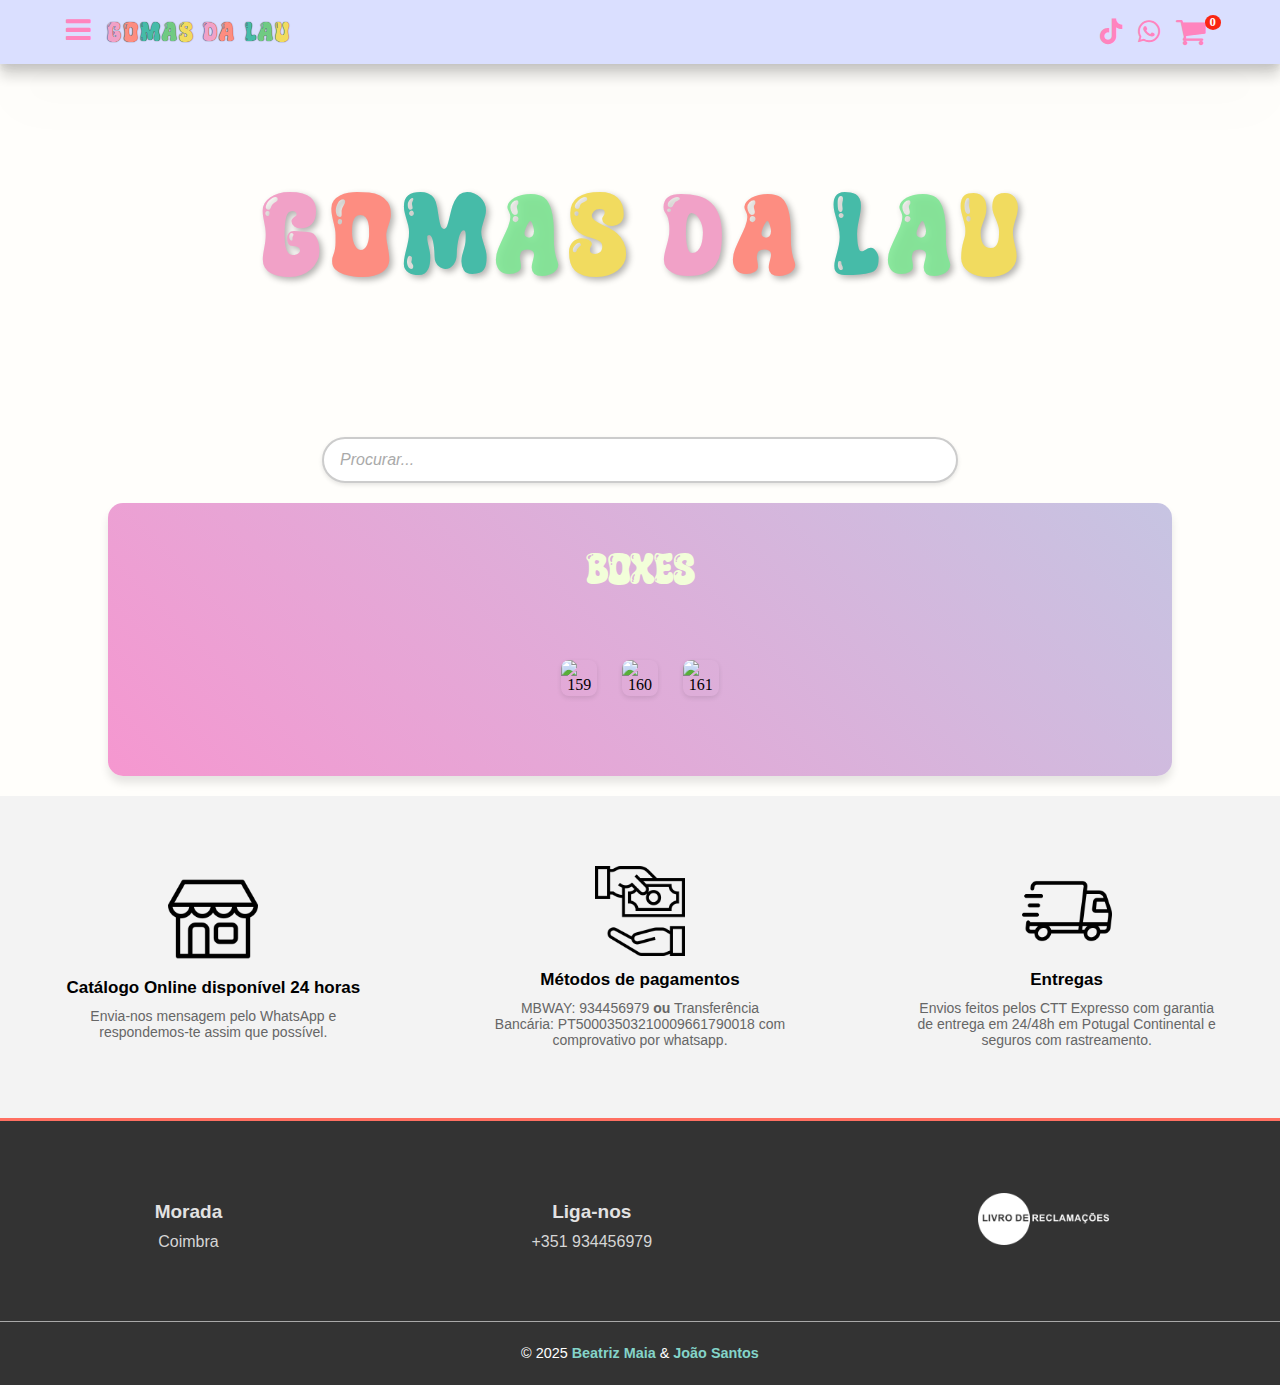
==== commit 93a182cd: "." ====
--- a/boxes.html
+++ b/boxes.html
@@ -172,6 +172,9 @@
                         </select>                   
                     </div>
                     <div>
+                        <input type="text" id="user-city" placeholder="Cidade" autocomplete="off">
+                    </div>
+                    <div>
                         <input type="text" id="user-address" placeholder="Morada" autocomplete="off">
                     </div>
                     <div>
@@ -233,7 +236,7 @@
             <div class="produtos_boxes">
                 <div class="produto" id="8001">
                     <div class="img-container">
-                        <img src="images/categoria-boxes.jpg" alt="159" border="0">
+                        <img src="https://i.ibb.co/nMWz4Vrf/categoria-boxes.webp" alt="159" border="0">
                         <div class="overlay">
                             <p class="nome">Box Mistério</p>
                             <select id="preço-box" class="sabores">
--- a/styles.css
+++ b/styles.css
@@ -733,4 +733,26 @@
   display: flex;
   justify-content: center; /* Centers horizontally */
   align-items: center; /* Centers vertically */
+}
+
+
+
+.quantity-controls button {
+  background-color: #8ab0d8;
+  color: white;
+  border: none;
+  width: 20px;
+  height: 20px;
+  font-size: 1rem;
+  cursor: pointer;
+  border-radius: 5px;
+  transition: background-color 0.3s ease, transform 0.1s ease;
+}
+
+.quantity-controls button:hover {
+  background-color: #65819e;
+}
+
+.quantity-controls button:active {
+  transform: scale(0.95);
 }